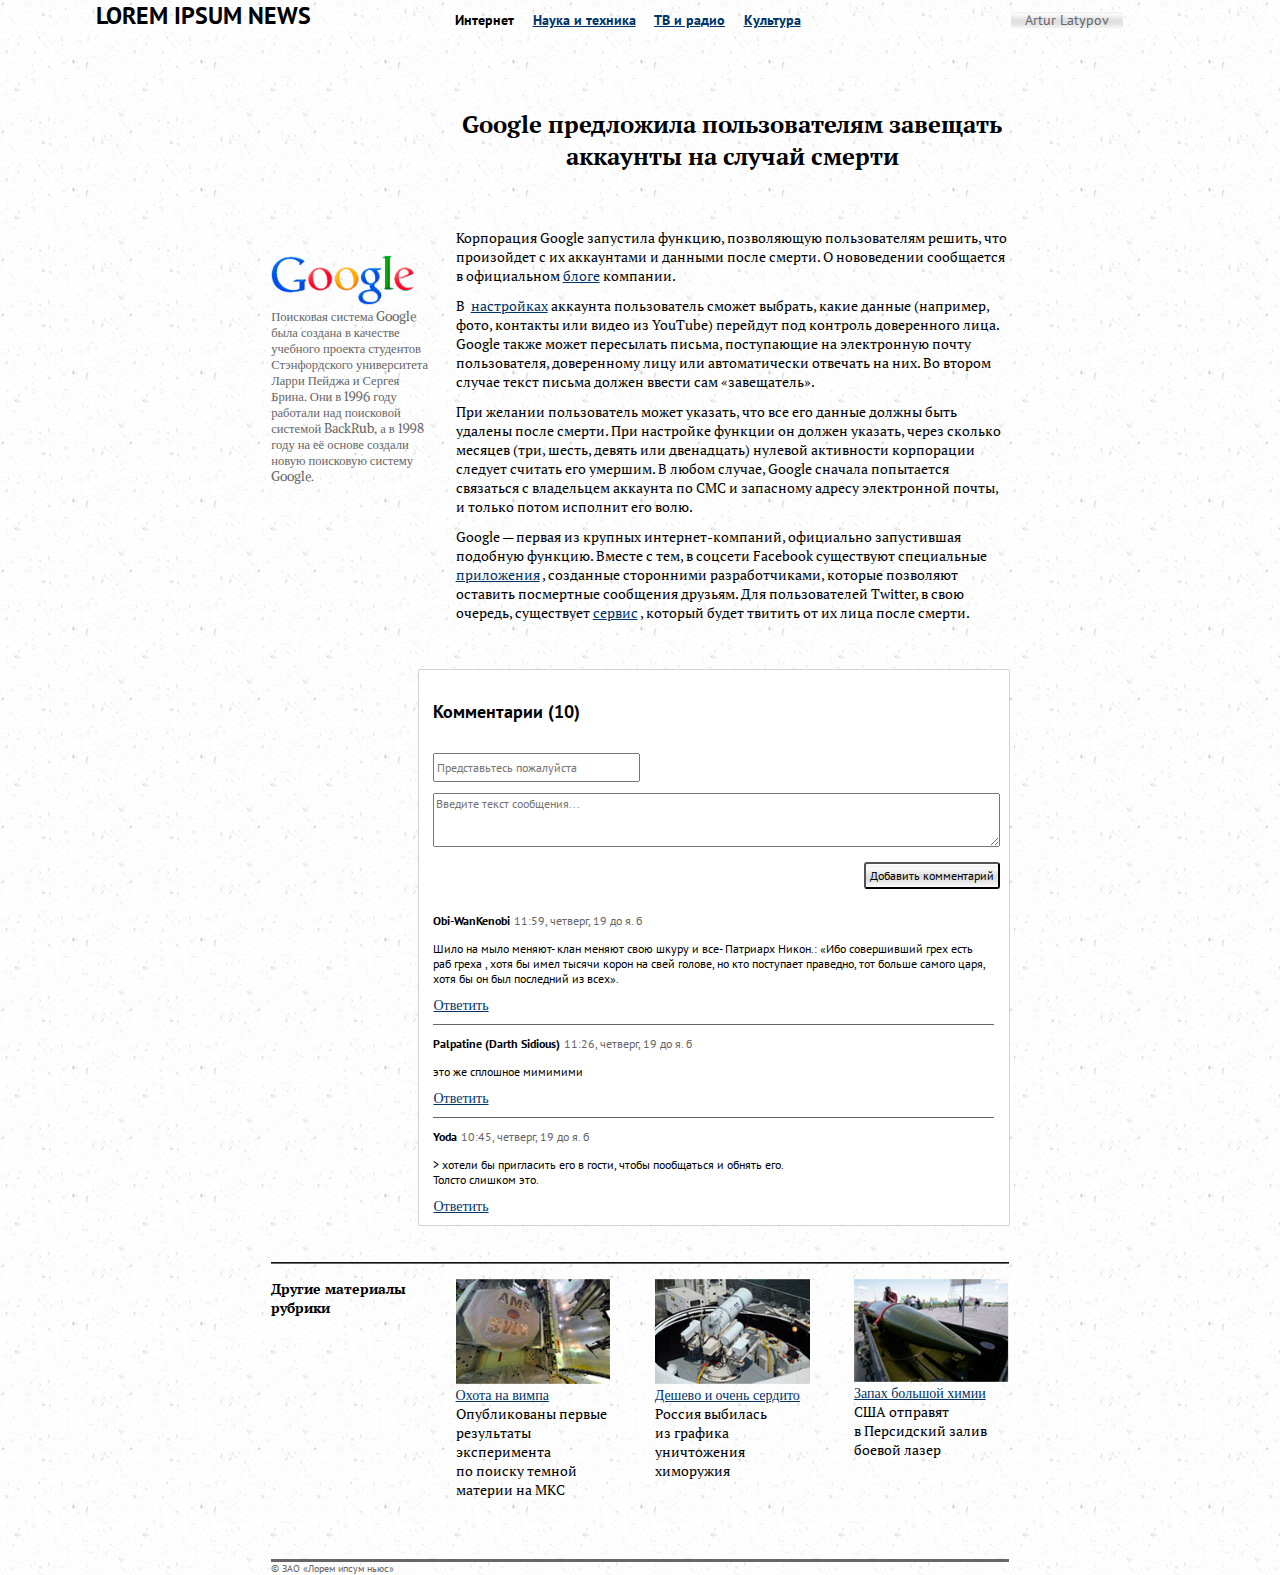
==== homework/hw_1/skandal_google.html @ a9833c06 "init repo" ====
<!doctype html>
<html lang="en">
<head>
	<script type="text/javascript" src="jquery.js"></script>
	<script src="script_2.js"></script>
	<meta charset="UTF-8">
	<title>Санкции против гугл</title>
	<link rel="stylesheet" href="skandal_google.css">
</head>
<body>
	<div class="basis">
		<div class="login">
			<ul class="login_gradient">
				<li class="headlink">
					<a href="">Artur Latypov</a>
					<ul>
					  <li><a href="">Профиль</a></li>
					  <li><a href="">Сообщения</a></li>
					  <li><a href="">Выход</a></li>
					 </ul>
				 </li>
			</ul>			
		</div>
		<h2 class="h2_align">LOREM IPSUM NEWS</h2>
		<nav class="nav">
			<ul>
				<li class="nav_li"><a class="nav_a_black" href="">Интернет</a></li>
				<li class="nav_li"><a class="nav_a" href="">Наука и техника</a></li>
				<li class="nav_li"><a class="nav_a" href="">ТВ и радио</a></li>
				<li class="nav_li"><a class="nav_a" href="">Культура</a></li>
			</ul>
		</nav>
		
		<div class="main_block">

			<div class="google_info">
				<aside>
					<div class="logo_google_cotenier"><img src="images/skandal_google/logo_google.gif" alt=""></div>
					<p class="text_aside">Поисковая система Google была создана в&nbsp;качестве учебного проекта студентов Стэнфордского университета Ларри Пейджа и&nbsp;Сергея Брина. Они в&nbsp;1996 году работали над поисковой системой BackRub, а&nbsp;в&nbsp;1998 году на&nbsp;её&nbsp;основе создали новую поисковую систему Google.</p>
				</aside>
			</div>	
			
			<div class="h1_contenier">
			<h1 class="h1_align">Google предложила пользователям завещать аккаунты на случай смерти</h1>
			</div>

			<div class="main_news">
				<article>
					
					<section>
						<p class="news_block_text">Корпорация Google запустила функцию, позволяющую пользователям решить, что произойдет с&nbsp;их&nbsp;аккаунтами и&nbsp;данными после смерти. О&nbsp;нововедении сообщается в&nbsp;официальном <a class="href_text" href="">блоге</a>  компании.</p>

						<p class="news_block_text">В&nbsp; <a href="" class="href_text">настройках</a>  аккаунта пользователь сможет выбрать, какие данные (например, фото, контакты или видео из&nbsp;YouTube) перейдут под контроль доверенного лица. Google также может пересылать письма, поступающие на&nbsp;электронную почту пользователя, доверенному лицу или автоматически отвечать на&nbsp;них. Во&nbsp;втором случае текст письма должен ввести сам &laquo;завещатель&raquo;.</p>

						<p class="news_block_text">При желании пользователь может указать, что все его данные должны быть удалены после смерти. При настройке функции он&nbsp;должен указать, через сколько месяцев (три, шесть, девять или двенадцать) нулевой активности корпорации следует считать его умершим. В&nbsp;любом случае, Google сначала попытается связаться с&nbsp;владельцем аккаунта по&nbsp;СМС и&nbsp;запасному адресу электронной почты, и&nbsp;только потом исполнит его волю.</p>

						<p class="news_block_text">Google&nbsp;&mdash; первая из&nbsp;крупных интернет-компаний, официально запустившая подобную функцию. Вместе с&nbsp;тем, в&nbsp;соцсети Facebook существуют специальные <a href="" class="href_text">приложения</a> , созданные сторонними разработчиками, которые позволяют оставить посмертные сообщения друзьям. Для пользователей Twitter, в&nbsp;свою очередь, существует <a href="" class="href_text">сервис</a> , который будет твитить от&nbsp;их&nbsp;лица после смерти.</p>
					</section>
				</article>
			</div>

			<div class="comment">
				<div class="comment_align">
					<h5>Комментарии (10)</h5>
					<form class="comment_user_contenier" id="comment_form" name="form">
						<input class="input_name" id="name" name="name" type="text"  placeholder="Представьтесь пожалуйста">
						<textarea class="input_text" id="user_comment" name="text" type="text"  placeholder="Введите текст сообщения..."></textarea>
						<div class="error_align hidden" id="error" name="error">✘ Не все обязательные поля заполнены!</div>
						<button class="comment_button clearfix" id="add_comment" type="submit">Добавить комментарий</button>
					</form>

					<div class="comment_user_text clearfix border_user_comment">
						<div class="user_name">Obi-WanKenobi</div>
						<div class="date_comment">11:59, четверг, 19 до я. б</div>
						<div class="text_comment">Шило на&nbsp;мыло меняют- клан меняют свою шкуру и&nbsp;все- Патриарх Никон.: &laquo;Ибо совершивший грех есть раб греха , хотя&nbsp;бы имел тысячи корон на&nbsp;свей голове, но&nbsp;кто поступает праведно, тот больше самого царя, хотя&nbsp;бы он&nbsp;был последний из&nbsp;всех&raquo;.</div>
						<a href="" class="reply" id="">Ответить</a>
					</div>

					<div class="comment_user_text clearfix border_user_comment">
						<div class="user_name">Palpatine (Darth Sidious)</div>
						<div class="date_comment">11:26, четверг, 19 до я. б</div>
						<div class="text_comment">это&nbsp;же сплошное мимимими</div>
						<a href="" class="reply">Ответить</a>
					</div>

					<div class="comment_user_text clearfix ">
						<div class="user_name">Yoda</div>
						<div class="date_comment">10:45, четверг, 19 до я. б</div>
						<div class="text_comment">&gt; хотели&nbsp;бы пригласить его в&nbsp;гости, чтобы пообщаться и&nbsp;обнять его. <br>Толсто слишком это.</div>
						<a href="" class="reply">Ответить</a>
					</div>
				</div>
			</div>			
		</div>

		<div class="secondary_block clearfix">
			<div class="dashofsadness">
				<h3>Другие материалы рубрики</h3>
				<article class="another_news">

					<section class="another_material another_news_align_1">
						<img src="images/skandal_google/vimp_hunt.jpg" alt="">
						<a href="" class="href_text">Охота на вимпа</a>
						<p class="another_news_text">Опубликованы первые результаты эксперимента по&nbsp;поиску темной материи на&nbsp;МКС</p>
					</section>

					<section class="another_material another_news_align_2">
						<img src="images/skandal_google/cheap_angry.jpg" alt="">
						<a href="" class="href_text">Дешево и очень сердито</a>
						<p class="another_news_text">Россия выбилась из&nbsp;графика уничтожения химоружия</p>
					</section>

					<section class="another_material another_news_align_3">
						<img src="images/skandal_google/odor_chemistry.jpg" alt="">
						<a href="" class="href_text">Запах большой химии</a>
						<p class="another_news_text">США отправят в&nbsp;Персидский залив боевой лазер</p>
					</section>

				</article>
			</div>
			
			<footer class="clearfix">&copy; ЗАО &laquo;Лорем ипсум ньюс&raquo;</footer>

		</div>
	</div>

</body>
</html>
---- homework/hw_1/skandal_google.css ----
@import url(http://fonts.googleapis.com/css?family=PT+Sans:400,700,400italic);
@import url(http://fonts.googleapis.com/css?family=PT+Serif:700);
@import url(http://fonts.googleapis.com/css?family=Alike+Angular);



aside {
	float: left;
	margin-top: 115%;
	div.logo_google_cotenier{
		width: 86.93467%;
	}
	p.text_aside {
		font-family: 'Alike Angular', serif;
		font-size: 0.9em;
	  	color: #666666;
	}
}

section {
	p.news_block_text{
		font-family: 'PT Serif', serif;
		font-size: 1em;
	}
}

body {

	background: #fff url(images/bg.gif) repeat;
	margin: 0;
	padding: 0;
	font-size: 14px;
}

nav {
	padding: 0;
	margin: 0;
	}
	.nav{
		margin-left: 33%;
		margin-top: 1%;
	}
ul {
	margin: 0;
	padding: 0;
}
img {
	max-width: 100%;
}

p {
	margin:0 0 2% 0;
}

 a {
  color: black;
  text-decoration: none;
  visited-color: #black; 
	 }
	 a:visited {
		color: #003366;
	 }
	 a:hover {
	    color: #800000;
	 }
	 .nav_a {
	 	text-decoration: underline;
	 	color: #003366;
	 }
	 .nav_a_black:visited {
	 color: #000;
	 }

	.href_text {
		text-decoration: underline;
	}

 li {
	list-style-type: none;
    }
	.nav_li {
		display: inline;
		margin: 0 15px 0 0;
		font-family: 'PT Sans' , sans-serif;
	  	font-weight: bold;
	 	font-size: 1em;
	}

h1 {	
  font-family: 'PT Serif', serif;
  font-weight: bold;
  font-size: 1.7142857em;
  padding: 0;
  text-align: center; 
  margin: 0 0 10% 0;
	}
	.h1_align {
		float: right;
		margin-top: 14%;
	}
	.h1_contenier {
		width: 75%;
		float: right;
	}

h2 {
	font-family: 'PT Sans' , sans-serif;
    font-weight: bold;
    font-size: 1.7142857em;
    margin: -1% 0 0 0;
	}
	.h2_align {
	float: left;
}

h3 {

  	font-weight: bold;
	font-family: 'PT Serif', serif;
	width: 22.5%;
	font-size: 1em;
	float: left;
	margin: 2% 0 0 0;
}
.basis {
	width: 68.458333%;
	margin: 0 auto;
}

.clearfix {
	clear: both;
}
.google_info {
	width: 22.5%;
}
.main_block {
	width: 67.79661%;
	margin: 0 auto;

}

.main_news {
	width: 75%;
	float: right;
	margin-bottom: 5%;
}

.secondary_block {
	width: 67.79661%;
	margin: 0 auto;
}

.another_material {
	width: 27.99072%;
}

.another_news {
	width: 75%;
	float: right;
	margin:2% 0 0 0;
}

.another_news_align_1 {
	float: left;
}

.another_news_align_2 {
	float: left;
	margin-left: 8%; 
}

.another_news_align_3 {
	float: right;
}
.dashofsadness {
 border-top: 2px groove #666666;
}

.another_news_text {
	font-family: 'PT Serif', serif;
}

 footer {

  margin-top: 30%;
  font-family: 'PT Sans' , sans-serif;
  font-size: 0.7em;
  color: #666666;
  border-top: solid #666666;
  border-color: #666666;
 }

li.headlink ul { display: none; }
li.headlink:hover ul { display: block; }
.login {
	position: absolute;
	margin-left: 64%;
}
.login_gradient {
	background: -webkit-linear-gradient(top, #fdfdfd 0%,#fdfdfd 5%,#f0f0f0 9%,#fbfbfb 18%,#f0f0f0 32%,#e9e9e9 36%,#e9e9e9 41%,#e3e3e3 45%,#dedede 59%,#e6e6e6 77%,#ededed 82%,#f0f0f0 91%,#f8f8f8 95%,#fbfbfb 100%); /* Chrome10+,Safari5.1+ */
}
.login_gradient a {
	font-family: 'PT Sans' , sans-serif;
  	font-size: 1em;
	color: #666666;
	padding: 1em;
}
.login_gradient a:hover {
	color: #800000;
}
.validation_fail {
	border: 1px solid red;
}

 @media screen and (max-width: 1920px) {
	footer {
		margin-top: 35%
	}
	.login {
		margin-left: 62.7%;
	}
}

@media screen and (max-width: 1580px) {
	.basis {
	width: 70%;
	}
	aside {
		margin-top: 115%;
	}
	.login {
		margin-left: 77.8%;
	}
}

@media screen and (max-width: 1440px) {
	.login {
		margin-left: 63.5%;
	}
}

@media screen and (max-width: 1290px) {
	.basis {
	width: 85%;
	}
	aside {
		margin-top: 135%;
	}
	footer {
		margin-top: 40%
	}
	.login {
		margin-left: 71.5%;
	}
}

@media screen and (max-width: 640px) {
	aside {
		display: none;
	}
	.nav {
		clear: both;
		margin-left: 0;
	}
	.h1_contenier {
		float: none;
		margin: 0 auto;
	}
	.main_news {
		width: 100%;
		float: none;
		margin: 0 auto;
		margin-bottom: 5%;
	}
	.main_block {
		width: 90%;
	}
	.secondary_block {
		width: 90%;
	}
	footer {
		margin-top: 48%;
	}
	.news_block_text {
		margin-bottom: 3%;
	}
	h3 {
		float: none;
		width: 27%;
	}
	.another_news {
		float: none;
		width: 100%;
	}
	.h1_contenier {
		width: 100%;
	}
	.h1_align {
		margin: 7% 0 3% 0;
	}
	h3 {
		margin: 1% 0 0 0; 
	}
	.comment {
		width: 90%;
		float: none;
		margin: 0 auto;
	}
}


.comment {
	width: 80%;
	float:right;
	background-color: white;
	box-shadow: 0 0 1px;
	margin-bottom: 5%;
}
h5 {
	font-family: 'PT Sans' , sans-serif;
	font-size: 1.2857143em;
}
.input_name {
	font-family: 'PT Sans' , sans-serif;
	font-size: 0.8571429em;
	width: 35.36068%;
	height: 1.9em;
	margin-bottom: 2%;
}
.input_text {
	font-family: 'PT Sans' , sans-serif;
	font-size: 0.8571429em;
	width: 100%;
	min-height: 4em;
	height: auto;
	margin: 0 auto;
}
.input_text:focus {
	min-height: 6em;
	text-align: top;
}
.comment_button {
	height: auto;
	float: right;
    background: -webkit-gradient(linear, 0 0, 0 100%, from(#fdfdfd), color-stop(0.05, #fdfdfd), color-stop(0.09, #f0f0f0), color-stop(0.18, #fbfbfb), color-stop(0.32, #f0f0f0), color-stop(0.36, #e9e9e9), color-stop(0.41, #e9e9e9), color-stop(0.45, #e3e3e3), color-stop(0.59, #dedede), color-stop(0.77, #e6e6e6), color-stop(0.82, #ededed), color-stop(0.91, #f0f0f0), color-stop(0.95, #f8f8f8), to(#fbfbfb));
    background: -webkit-linear-gradient(#fdfdfd 0%, #fdfdfd 5%, #f0f0f0 9%, #fbfbfb 18%, #f0f0f0 32%, #e9e9e9 36%, #e9e9e9 41%, #e3e3e3 45%, #dedede 59%, #e6e6e6 77%, #ededed 82%, #f0f0f0 91%, #f8f8f8 95%, #fbfbfb 100%);
    background: -moz-linear-gradient(#fdfdfd 0%, #fdfdfd 5%, #f0f0f0 9%, #fbfbfb 18%, #f0f0f0 32%, #e9e9e9 36%, #e9e9e9 41%, #e3e3e3 45%, #dedede 59%, #e6e6e6 77%, #ededed 82%, #f0f0f0 91%, #f8f8f8 95%, #fbfbfb 100%);
    background: -o-linear-gradient(#fdfdfd 0%, #fdfdfd 5%, #f0f0f0 9%, #fbfbfb 18%, #f0f0f0 32%, #e9e9e9 36%, #e9e9e9 41%, #e3e3e3 45%, #dedede 59%, #e6e6e6 77%, #ededed 82%, #f0f0f0 91%, #f8f8f8 95%, #fbfbfb 100%);
    background: linear-gradient(#fdfdfd 0%, #fdfdfd 5%, #f0f0f0 9%, #fbfbfb 18%, #f0f0f0 32%, #e9e9e9 36%, #e9e9e9 41%, #e3e3e3 45%, #dedede 59%, #e6e6e6 77%, #ededed 82%, #f0f0f0 91%, #f8f8f8 95%, #fbfbfb 100%); /* Chrome10+,Safari5.1+ */
	border-radius: 3px;
	text-align: center;
	font-family: 'PT Sans' , sans-serif;
	font-size: 0.8571429em;	
	margin: 2% -1% 0 0;
	padding: 4px;
}
.comment_user_contenier {
	padding-bottom: 9%;
}
.user_name {
	font-family: 'PT Sans' , sans-serif;
	font-size: 0.8571429em;	
	font-weight: bold;
	display: inline;
}

.date_comment {
	color: #666666;
	font-family: 'PT Sans' , sans-serif;
	font-size: 0.8571429em;	
	display: inline;
}
.text_comment {
	font-family: 'PT Sans' , sans-serif;
	font-size: 0.8571429em;	
	margin: 1em 0 1em 0;
}
.reply {
	text-decoration: underline;
}
.border_user_comment {
	border-bottom: 1px groove #666666;
}
.comment_user_text {
	width: 100%;
	padding-bottom: 10px;
	margin-top: 2%;
}
.comment_align {
	width: 95%;
	margin:0 auto;
}
.error_align {
	color: red;
	float: left;
	width: auto;
	height: auto;
	margin-left: -2%;
}
.field {
	width: 100%;
	height: 100px;
	background-color: red;

}
.small-form {
	margin-left: 10%;

}
.hidden { display: none; }
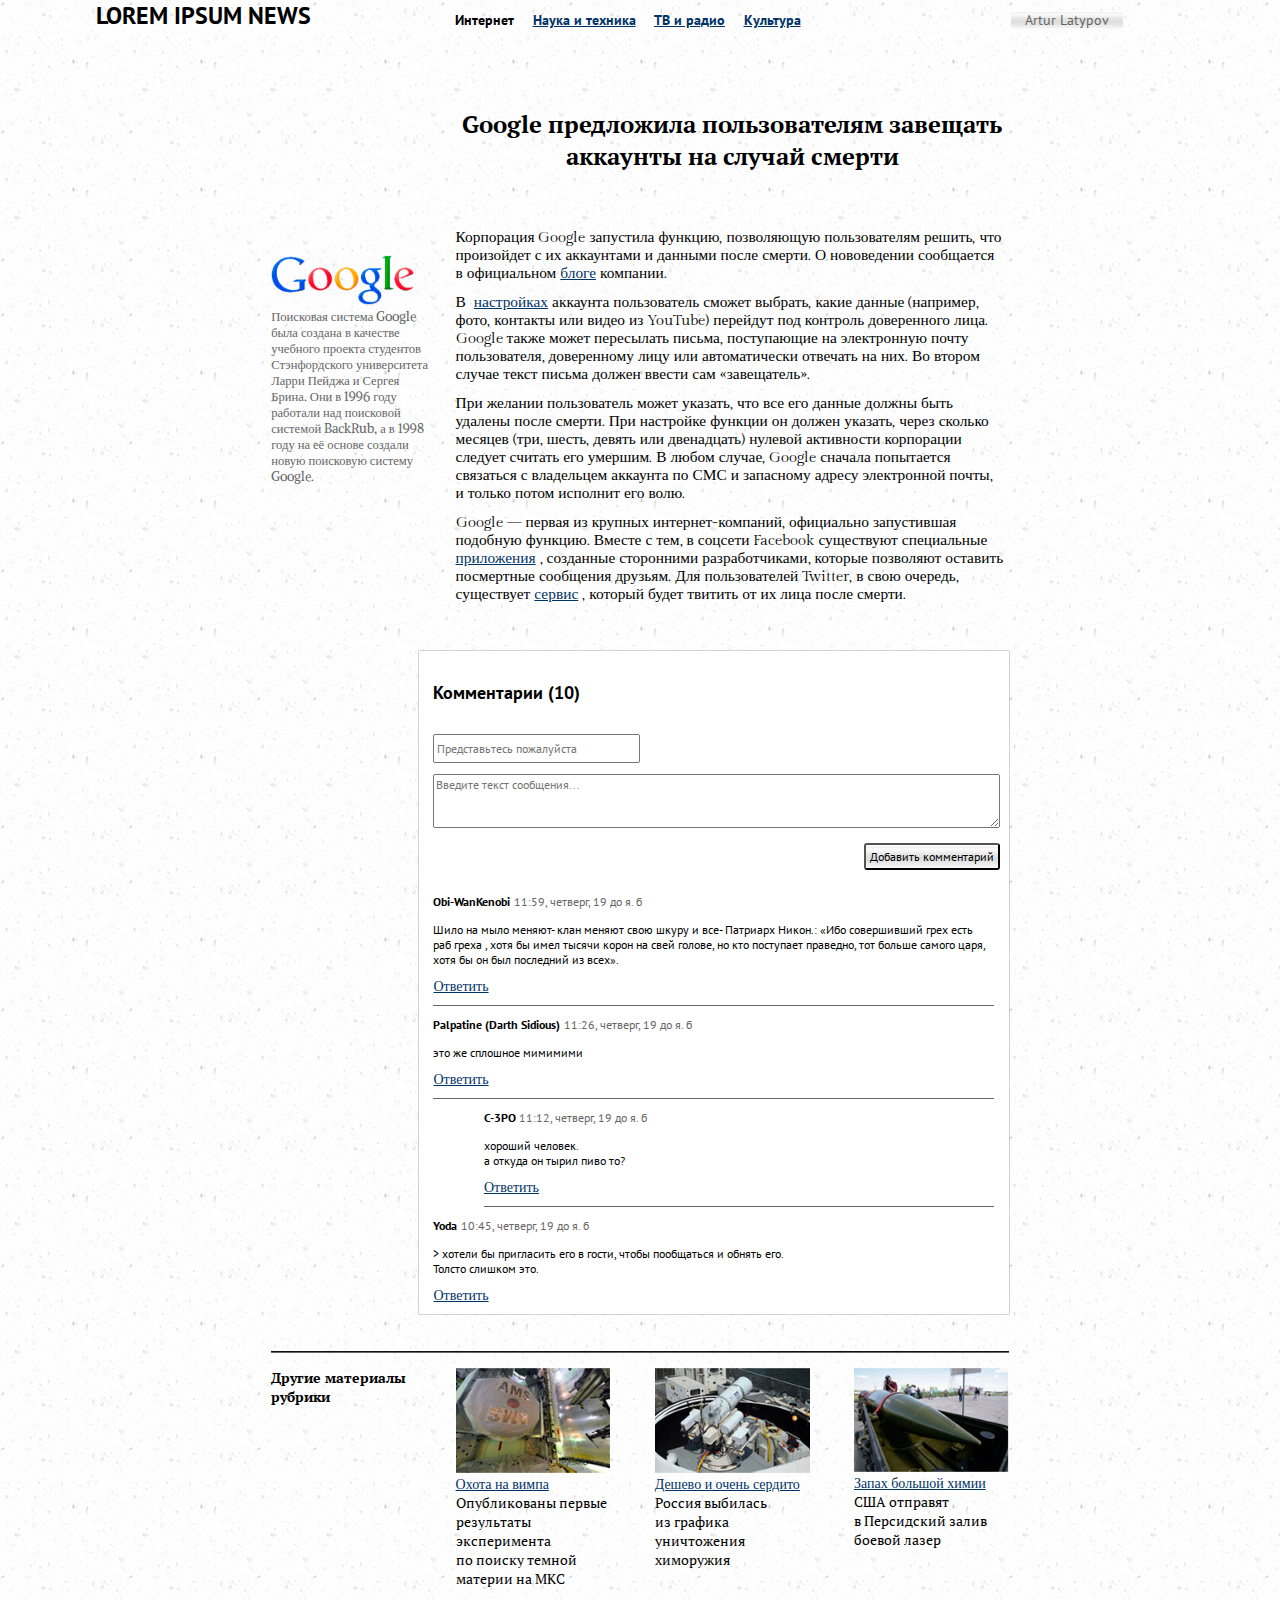
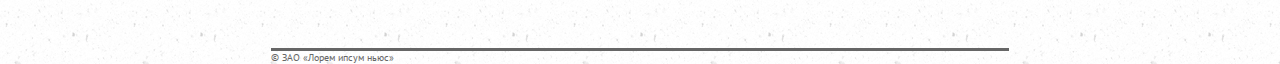
==== commit 0135a506: "last commit =(" ====
--- a/homework/hw_1/skandal_google.html
+++ b/homework/hw_1/skandal_google.html
@@ -83,6 +83,13 @@
 						<a href="" class="reply">Ответить</a>
 					</div>
 
+					<div class="comment_user_text clearfix border_user_comment comment_align_c3po ">
+						<div class="user_name">C-3PO</div>
+						<div class="date_comment">11:12, четверг, 19 до я. б</div>
+						<div class="text_comment">хороший человек. <br>а&nbsp;откуда он&nbsp;тырил пиво&nbsp;то?</div>
+						<a href="" class="reply">Ответить</a>
+					</div>					
+
 					<div class="comment_user_text clearfix ">
 						<div class="user_name">Yoda</div>
 						<div class="date_comment">10:45, четверг, 19 до я. б</div>
--- a/homework/hw_1/skandal_google.css
+++ b/homework/hw_1/skandal_google.css
@@ -1,410 +1 @@
-@import url(http://fonts.googleapis.com/css?family=PT+Sans:400,700,400italic);
-@import url(http://fonts.googleapis.com/css?family=PT+Serif:700);
-@import url(http://fonts.googleapis.com/css?family=Alike+Angular);
-
-
-
-aside {
-	float: left;
-	margin-top: 115%;
-	div.logo_google_cotenier{
-		width: 86.93467%;
-	}
-	p.text_aside {
-		font-family: 'Alike Angular', serif;
-		font-size: 0.9em;
-	  	color: #666666;
-	}
-}
-
-section {
-	p.news_block_text{
-		font-family: 'PT Serif', serif;
-		font-size: 1em;
-	}
-}
-
-body {
-
-	background: #fff url(images/bg.gif) repeat;
-	margin: 0;
-	padding: 0;
-	font-size: 14px;
-}
-
-nav {
-	padding: 0;
-	margin: 0;
-	}
-	.nav{
-		margin-left: 33%;
-		margin-top: 1%;
-	}
-ul {
-	margin: 0;
-	padding: 0;
-}
-img {
-	max-width: 100%;
-}
-
-p {
-	margin:0 0 2% 0;
-}
-
- a {
-  color: black;
-  text-decoration: none;
-  visited-color: #black; 
-	 }
-	 a:visited {
-		color: #003366;
-	 }
-	 a:hover {
-	    color: #800000;
-	 }
-	 .nav_a {
-	 	text-decoration: underline;
-	 	color: #003366;
-	 }
-	 .nav_a_black:visited {
-	 color: #000;
-	 }
-
-	.href_text {
-		text-decoration: underline;
-	}
-
- li {
-	list-style-type: none;
-    }
-	.nav_li {
-		display: inline;
-		margin: 0 15px 0 0;
-		font-family: 'PT Sans' , sans-serif;
-	  	font-weight: bold;
-	 	font-size: 1em;
-	}
-
-h1 {	
-  font-family: 'PT Serif', serif;
-  font-weight: bold;
-  font-size: 1.7142857em;
-  padding: 0;
-  text-align: center; 
-  margin: 0 0 10% 0;
-	}
-	.h1_align {
-		float: right;
-		margin-top: 14%;
-	}
-	.h1_contenier {
-		width: 75%;
-		float: right;
-	}
-
-h2 {
-	font-family: 'PT Sans' , sans-serif;
-    font-weight: bold;
-    font-size: 1.7142857em;
-    margin: -1% 0 0 0;
-	}
-	.h2_align {
-	float: left;
-}
-
-h3 {
-
-  	font-weight: bold;
-	font-family: 'PT Serif', serif;
-	width: 22.5%;
-	font-size: 1em;
-	float: left;
-	margin: 2% 0 0 0;
-}
-.basis {
-	width: 68.458333%;
-	margin: 0 auto;
-}
-
-.clearfix {
-	clear: both;
-}
-.google_info {
-	width: 22.5%;
-}
-.main_block {
-	width: 67.79661%;
-	margin: 0 auto;
-
-}
-
-.main_news {
-	width: 75%;
-	float: right;
-	margin-bottom: 5%;
-}
-
-.secondary_block {
-	width: 67.79661%;
-	margin: 0 auto;
-}
-
-.another_material {
-	width: 27.99072%;
-}
-
-.another_news {
-	width: 75%;
-	float: right;
-	margin:2% 0 0 0;
-}
-
-.another_news_align_1 {
-	float: left;
-}
-
-.another_news_align_2 {
-	float: left;
-	margin-left: 8%; 
-}
-
-.another_news_align_3 {
-	float: right;
-}
-.dashofsadness {
- border-top: 2px groove #666666;
-}
-
-.another_news_text {
-	font-family: 'PT Serif', serif;
-}
-
- footer {
-
-  margin-top: 30%;
-  font-family: 'PT Sans' , sans-serif;
-  font-size: 0.7em;
-  color: #666666;
-  border-top: solid #666666;
-  border-color: #666666;
- }
-
-li.headlink ul { display: none; }
-li.headlink:hover ul { display: block; }
-.login {
-	position: absolute;
-	margin-left: 64%;
-}
-.login_gradient {
-	background: -webkit-linear-gradient(top, #fdfdfd 0%,#fdfdfd 5%,#f0f0f0 9%,#fbfbfb 18%,#f0f0f0 32%,#e9e9e9 36%,#e9e9e9 41%,#e3e3e3 45%,#dedede 59%,#e6e6e6 77%,#ededed 82%,#f0f0f0 91%,#f8f8f8 95%,#fbfbfb 100%); /* Chrome10+,Safari5.1+ */
-}
-.login_gradient a {
-	font-family: 'PT Sans' , sans-serif;
-  	font-size: 1em;
-	color: #666666;
-	padding: 1em;
-}
-.login_gradient a:hover {
-	color: #800000;
-}
-.validation_fail {
-	border: 1px solid red;
-}
-
- @media screen and (max-width: 1920px) {
-	footer {
-		margin-top: 35%
-	}
-	.login {
-		margin-left: 62.7%;
-	}
-}
-
-@media screen and (max-width: 1580px) {
-	.basis {
-	width: 70%;
-	}
-	aside {
-		margin-top: 115%;
-	}
-	.login {
-		margin-left: 77.8%;
-	}
-}
-
-@media screen and (max-width: 1440px) {
-	.login {
-		margin-left: 63.5%;
-	}
-}
-
-@media screen and (max-width: 1290px) {
-	.basis {
-	width: 85%;
-	}
-	aside {
-		margin-top: 135%;
-	}
-	footer {
-		margin-top: 40%
-	}
-	.login {
-		margin-left: 71.5%;
-	}
-}
-
-@media screen and (max-width: 640px) {
-	aside {
-		display: none;
-	}
-	.nav {
-		clear: both;
-		margin-left: 0;
-	}
-	.h1_contenier {
-		float: none;
-		margin: 0 auto;
-	}
-	.main_news {
-		width: 100%;
-		float: none;
-		margin: 0 auto;
-		margin-bottom: 5%;
-	}
-	.main_block {
-		width: 90%;
-	}
-	.secondary_block {
-		width: 90%;
-	}
-	footer {
-		margin-top: 48%;
-	}
-	.news_block_text {
-		margin-bottom: 3%;
-	}
-	h3 {
-		float: none;
-		width: 27%;
-	}
-	.another_news {
-		float: none;
-		width: 100%;
-	}
-	.h1_contenier {
-		width: 100%;
-	}
-	.h1_align {
-		margin: 7% 0 3% 0;
-	}
-	h3 {
-		margin: 1% 0 0 0; 
-	}
-	.comment {
-		width: 90%;
-		float: none;
-		margin: 0 auto;
-	}
-}
-
-
-.comment {
-	width: 80%;
-	float:right;
-	background-color: white;
-	box-shadow: 0 0 1px;
-	margin-bottom: 5%;
-}
-h5 {
-	font-family: 'PT Sans' , sans-serif;
-	font-size: 1.2857143em;
-}
-.input_name {
-	font-family: 'PT Sans' , sans-serif;
-	font-size: 0.8571429em;
-	width: 35.36068%;
-	height: 1.9em;
-	margin-bottom: 2%;
-}
-.input_text {
-	font-family: 'PT Sans' , sans-serif;
-	font-size: 0.8571429em;
-	width: 100%;
-	min-height: 4em;
-	height: auto;
-	margin: 0 auto;
-}
-.input_text:focus {
-	min-height: 6em;
-	text-align: top;
-}
-.comment_button {
-	height: auto;
-	float: right;
-    background: -webkit-gradient(linear, 0 0, 0 100%, from(#fdfdfd), color-stop(0.05, #fdfdfd), color-stop(0.09, #f0f0f0), color-stop(0.18, #fbfbfb), color-stop(0.32, #f0f0f0), color-stop(0.36, #e9e9e9), color-stop(0.41, #e9e9e9), color-stop(0.45, #e3e3e3), color-stop(0.59, #dedede), color-stop(0.77, #e6e6e6), color-stop(0.82, #ededed), color-stop(0.91, #f0f0f0), color-stop(0.95, #f8f8f8), to(#fbfbfb));
-    background: -webkit-linear-gradient(#fdfdfd 0%, #fdfdfd 5%, #f0f0f0 9%, #fbfbfb 18%, #f0f0f0 32%, #e9e9e9 36%, #e9e9e9 41%, #e3e3e3 45%, #dedede 59%, #e6e6e6 77%, #ededed 82%, #f0f0f0 91%, #f8f8f8 95%, #fbfbfb 100%);
-    background: -moz-linear-gradient(#fdfdfd 0%, #fdfdfd 5%, #f0f0f0 9%, #fbfbfb 18%, #f0f0f0 32%, #e9e9e9 36%, #e9e9e9 41%, #e3e3e3 45%, #dedede 59%, #e6e6e6 77%, #ededed 82%, #f0f0f0 91%, #f8f8f8 95%, #fbfbfb 100%);
-    background: -o-linear-gradient(#fdfdfd 0%, #fdfdfd 5%, #f0f0f0 9%, #fbfbfb 18%, #f0f0f0 32%, #e9e9e9 36%, #e9e9e9 41%, #e3e3e3 45%, #dedede 59%, #e6e6e6 77%, #ededed 82%, #f0f0f0 91%, #f8f8f8 95%, #fbfbfb 100%);
-    background: linear-gradient(#fdfdfd 0%, #fdfdfd 5%, #f0f0f0 9%, #fbfbfb 18%, #f0f0f0 32%, #e9e9e9 36%, #e9e9e9 41%, #e3e3e3 45%, #dedede 59%, #e6e6e6 77%, #ededed 82%, #f0f0f0 91%, #f8f8f8 95%, #fbfbfb 100%); /* Chrome10+,Safari5.1+ */
-	border-radius: 3px;
-	text-align: center;
-	font-family: 'PT Sans' , sans-serif;
-	font-size: 0.8571429em;	
-	margin: 2% -1% 0 0;
-	padding: 4px;
-}
-.comment_user_contenier {
-	padding-bottom: 9%;
-}
-.user_name {
-	font-family: 'PT Sans' , sans-serif;
-	font-size: 0.8571429em;	
-	font-weight: bold;
-	display: inline;
-}
-
-.date_comment {
-	color: #666666;
-	font-family: 'PT Sans' , sans-serif;
-	font-size: 0.8571429em;	
-	display: inline;
-}
-.text_comment {
-	font-family: 'PT Sans' , sans-serif;
-	font-size: 0.8571429em;	
-	margin: 1em 0 1em 0;
-}
-.reply {
-	text-decoration: underline;
-}
-.border_user_comment {
-	border-bottom: 1px groove #666666;
-}
-.comment_user_text {
-	width: 100%;
-	padding-bottom: 10px;
-	margin-top: 2%;
-}
-.comment_align {
-	width: 95%;
-	margin:0 auto;
-}
-.error_align {
-	color: red;
-	float: left;
-	width: auto;
-	height: auto;
-	margin-left: -2%;
-}
-.field {
-	width: 100%;
-	height: 100px;
-	background-color: red;
-
-}
-.small-form {
-	margin-left: 10%;
-
-}
-.hidden { display: none; }+@import url(http://fonts.googleapis.com/css?family=PT+Sans:400,700,400italic);@import url(http://fonts.googleapis.com/css?family=PT+Serif:700);@import url(http://fonts.googleapis.com/css?family=Alike+Angular);@import url(http://fonts.googleapis.com/css?family=Gilda+Display);aside{float:left;margin-top:115%}aside div.logo_google_cotenier{width:86.93467%}aside p.text_aside{font-family:'Alike Angular',serif;font-size:.9em;color:#666}section p.news_block_text{font-family:'Gilda Display',serif;font-size:1.1em}body{background:#fff url(images/bg.gif) repeat;margin:0;padding:0;font-size:14px}nav{padding:0;margin:0}.nav{margin-left:33%;margin-top:1%}ul{margin:0;padding:0}img{max-width:100%}p{margin:0 0 2% 0}a{color:black;text-decoration:none;visited-color:#black}a:visited{color:#036}a:hover{color:#800000}.nav_a{text-decoration:underline;color:#036}.nav_a_black:visited{color:#000}.href_text{text-decoration:underline}li{list-style-type:none}.nav_li{display:inline;margin:0 15px 0 0;font-family:'PT Sans',sans-serif;font-weight:bold;font-size:1em}h1{font-family:'PT Serif',serif;font-weight:bold;font-size:1.7142857em;padding:0;text-align:center;margin:0 0 10% 0}.h1_align{float:right;margin-top:14%}.h1_contenier{width:75%;float:right}h2{font-family:'PT Sans',sans-serif;font-weight:bold;font-size:1.7142857em;margin:-1% 0 0 0}.h2_align{float:left}h3{font-weight:bold;font-family:'PT Serif',serif;width:22.5%;font-size:1em;float:left;margin:2% 0 0 0}.basis{width:68.458333%;margin:0 auto}.clearfix{clear:both}.google_info{width:22.5%}.main_block{width:67.79661%;margin:0 auto}.main_news{width:75%;float:right;margin-bottom:5%}.secondary_block{width:67.79661%;margin:0 auto}.another_material{width:27.99072%}.another_news{width:75%;float:right;margin:2% 0 0 0}.another_news_align_1{float:left}.another_news_align_2{float:left;margin-left:8%}.another_news_align_3{float:right}.dashofsadness{border-top:2px groove #666}.another_news_text{font-family:'PT Serif',serif}footer{margin-top:30%;font-family:'PT Sans',sans-serif;font-size:.7em;color:#666;border-top:solid #666;border-color:#666}li.headlink ul{display:none}li.headlink:hover ul{display:block}.login{position:absolute;margin-left:64%}.login_gradient{background:-webkit-linear-gradient(top,#fdfdfd 0,#fdfdfd 5%,#f0f0f0 9%,#fbfbfb 18%,#f0f0f0 32%,#e9e9e9 36%,#e9e9e9 41%,#e3e3e3 45%,#dedede 59%,#e6e6e6 77%,#ededed 82%,#f0f0f0 91%,#f8f8f8 95%,#fbfbfb 100%)}.login_gradient a{font-family:'PT Sans',sans-serif;font-size:1em;color:#666;padding:1em}.login_gradient a:hover{color:#800000}.validation_fail{border:1px solid red}.comment{width:80%;float:right;background-color:white;box-shadow:0 0 1px;margin-bottom:5%}h5{font-family:'PT Sans',sans-serif;font-size:1.2857143em}.input_name{font-family:'PT Sans',sans-serif;font-size:.8571429em;width:35.36068%;height:1.9em;margin-bottom:2%}.input_text{font-family:'PT Sans',sans-serif;font-size:.8571429em;width:100%;min-height:4em;height:auto;margin:0 auto}.input_text:focus{min-height:6em;text-align:top}.comment_button{height:auto;float:right;background:-webkit-gradient(linear,0 0,0 100%,from(#fdfdfd),color-stop(0.05,#fdfdfd),color-stop(0.09,#f0f0f0),color-stop(0.18,#fbfbfb),color-stop(0.32,#f0f0f0),color-stop(0.36,#e9e9e9),color-stop(0.41,#e9e9e9),color-stop(0.45,#e3e3e3),color-stop(0.59,#dedede),color-stop(0.77,#e6e6e6),color-stop(0.82,#ededed),color-stop(0.91,#f0f0f0),color-stop(0.95,#f8f8f8),to(#fbfbfb));background:-webkit-linear-gradient(#fdfdfd 0,#fdfdfd 5%,#f0f0f0 9%,#fbfbfb 18%,#f0f0f0 32%,#e9e9e9 36%,#e9e9e9 41%,#e3e3e3 45%,#dedede 59%,#e6e6e6 77%,#ededed 82%,#f0f0f0 91%,#f8f8f8 95%,#fbfbfb 100%);background:-moz-linear-gradient(#fdfdfd 0,#fdfdfd 5%,#f0f0f0 9%,#fbfbfb 18%,#f0f0f0 32%,#e9e9e9 36%,#e9e9e9 41%,#e3e3e3 45%,#dedede 59%,#e6e6e6 77%,#ededed 82%,#f0f0f0 91%,#f8f8f8 95%,#fbfbfb 100%);background:-o-linear-gradient(#fdfdfd 0,#fdfdfd 5%,#f0f0f0 9%,#fbfbfb 18%,#f0f0f0 32%,#e9e9e9 36%,#e9e9e9 41%,#e3e3e3 45%,#dedede 59%,#e6e6e6 77%,#ededed 82%,#f0f0f0 91%,#f8f8f8 95%,#fbfbfb 100%);background:linear-gradient(#fdfdfd 0,#fdfdfd 5%,#f0f0f0 9%,#fbfbfb 18%,#f0f0f0 32%,#e9e9e9 36%,#e9e9e9 41%,#e3e3e3 45%,#dedede 59%,#e6e6e6 77%,#ededed 82%,#f0f0f0 91%,#f8f8f8 95%,#fbfbfb 100%);border-radius:3px;text-align:center;font-family:'PT Sans',sans-serif;font-size:.8571429em;margin:2% -1% 0 0;padding:4px}.comment_user_contenier{padding-bottom:9%}.user_name{font-family:'PT Sans',sans-serif;font-size:.8571429em;font-weight:bold;display:inline}.date_comment{color:#666;font-family:'PT Sans',sans-serif;font-size:.8571429em;display:inline}.text_comment{font-family:'PT Sans',sans-serif;font-size:.8571429em;margin:1em 0 1em 0}.reply{text-decoration:underline}.border_user_comment{border-bottom:1px groove #666}.comment_user_text{padding-bottom:10px;margin-top:2%}.comment_align{width:95%;margin:0 auto}.comment_align_c3po{margin-left:9%}.error_align{color:red;float:left;width:auto;height:auto;margin-left:-2%}.field{width:100%;height:100px;background-color:red}.small-form{margin-left:10%;margin-top:5%}.hidden{display:none}@media screen and (max-width:1920px){footer{margin-top:35%}.login{margin-left:62.7%}}@media screen and (max-width:1580px){.basis{width:70%}aside{margin-top:115%}}@media screen and (max-width:1440px){.login{margin-left:63.5%}}@media screen and (max-width:1290px){.basis{width:85%}aside{margin-top:135%}footer{margin-top:40%}.login{margin-left:71.5%}}@media screen and (max-width:640px){aside{display:none}.nav{clear:both;margin-left:0}.h1_contenier{float:none;margin:0 auto}.main_news{width:100%;float:none;margin:0 auto;margin-bottom:5%}.main_block{width:90%}.secondary_block{width:90%}footer{margin-top:48%}.news_block_text{margin-bottom:3%}h3{float:none;width:27%}.another_news{float:none;width:100%}.h1_contenier{width:100%}.h1_align{margin:7% 0 3% 0}h3{margin:1% 0 0 0}.comment{width:90%;float:none;margin:0 auto;margin-bottom:5%}.h2_align{margin-bottom:2%}}